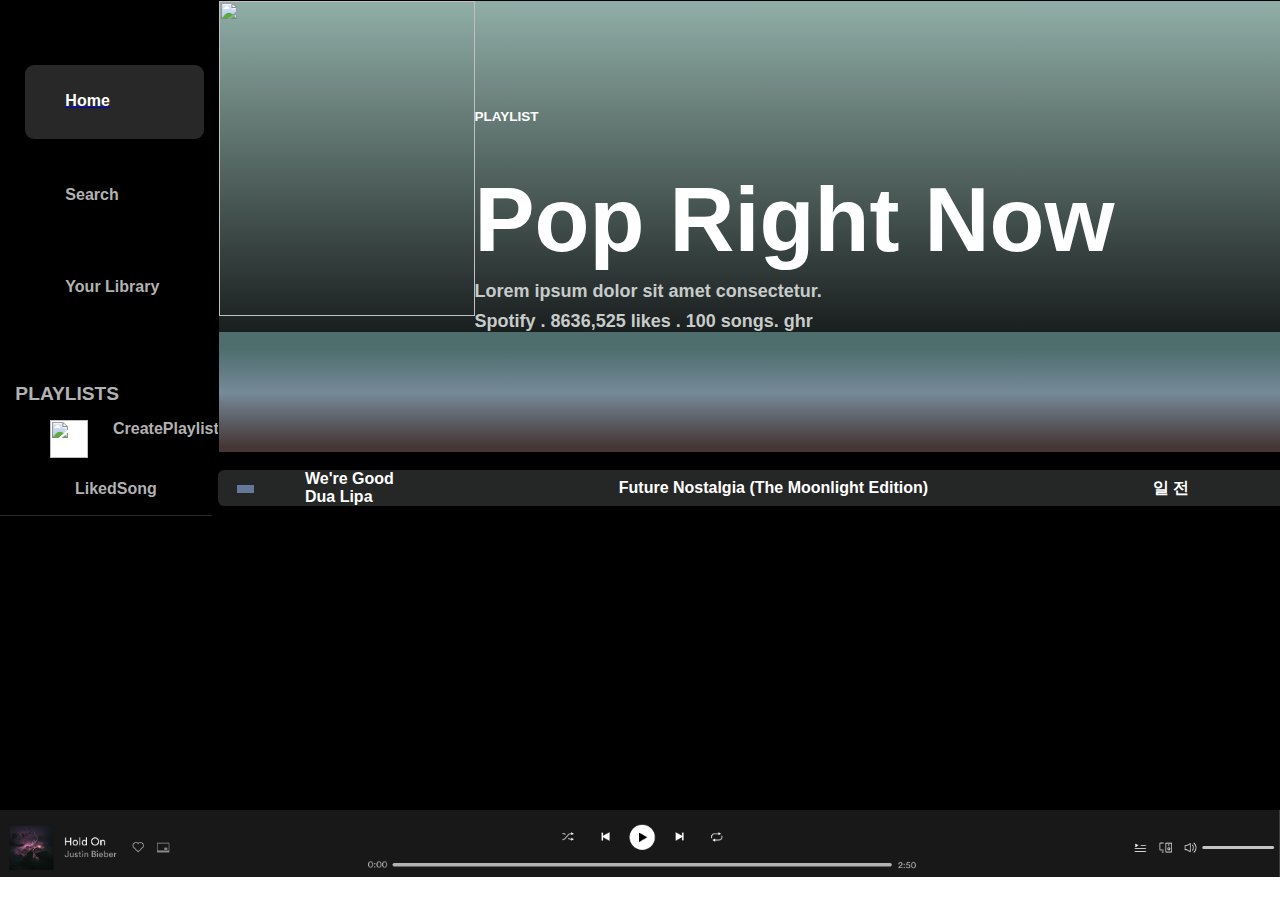
==== index1.html @ 63efadde "first commit" ====
<!DOCTYPE html>
<html lang="en">
  <head>
    <meta charset="UTF-8" />
    <meta name="viewport" content="width=device-width, initial-scale=1.0" />
    <title>Document</title>
    <link rel="stylesheet" href="style1.css" />
  </head>
  <body>
    <div class="spotify">
      <div class="left overflow-auto">
        <div class="header-wrapper">
          <div class="header">
            <img class="logo" src="/SPOTIFY_CLONE/Spotify logo.png" alt="" />
            <div class="header1">
              <a class="nextpage" href="./index.html">
                <div class="header1-img">
                  <img src="/SPOTIFY_CLONE/homelogo.png" alt="" />
                  Home
                </div>
              </a>
              <div class="header2-img">
                <img
                  class="left-headerimg2"
                  src="/SPOTIFY_CLONE/search.png"
                  alt=""
                />
                Search
              </div>
              <div class="header2-img">
                <img
                  class="left-headerimg2"
                  src="/SPOTIFY_CLONE/library.png"
                  alt=""
                />
                Your Library
              </div>
            </div>
          </div>
        </div>
        <p class="playlist-text">PLAYLISTS</p>
        <div class="sidebar-wrapper">
          <div class="sidebar">
            <div class="sidebar1">
              <div class="sidebar1-img">
                <img class="plus" src="/SPOTIFY_CLONE/plus.png" alt="" />
                CreatePlaylist
              </div>
              <div class="sidebar1-img">
                <img src="/SPOTIFY_CLONE/liked.png" alt="" />
                LikedSong
              </div>
            </div>
          </div>
        </div>
      </div>
      <div class="right overflow-auto">
        <div class="rightson1">
          <div class="mainwraptop1">
            <div class="mwleft">
              <img
                class="chinese"
                src="/SPOTIFY_CLONE/1-chinese.png"
                alt=""
              />
            </div>
            <div class="mwright">
              <div class="mwrighttext1">PLAYLIST</div>
              <div class="mwrighttext2">Pop Right Now</div>
              <div class="mwrighttext3">
                Lorem ipsum dolor sit amet consectetur.
              </div>
              <div class="mwrighttext4">
                Spotify<span class="text-4">
                  . 8636,525 likes . 100 songs. ghr</span
                >
              </div>
            </div>
          </div>
          <div class="mainwrapbottom2">
            <div class="div">
              <div class="icon">
                <img src="/SPOTIFY_CLONE/1-play.png" alt="" />
              </div>
              <div class="icon">
                <img src="/SPOTIFY_CLONE/1-heart.png" alt="" />
              </div>
              <div class="icon">
                <img src="/SPOTIFY_CLONE/1-more.png" alt="" />
              </div>
            </div>
            <div class="div2">
              <img src="/SPOTIFY_CLONE/title.png" alt="">
              <!-- <div class="icon">
                <div class="songnav">#</div>
                <div class="songnav">TITLE</div>
                <div class="songnav">ALBUM</div>
                <div class="songnav">DATE ADDED</div>
              </div> -->
            </div>
          </div>
        </div>
        <div class="rightson2">
         <div class="list1">
          <div class="list-1">
            <div class="list-11">
              <img class="listplay" src="/SPOTIFY_CLONE/list play.png" alt="">
            </div>
            <div class="list-11">
              <img src="/SPOTIFY_CLONE/list song img.png" alt="">
            </div>
            <div class="list-11">
              <div class="list-111">We're Good</div>
              <div class="list-111">Dua Lipa</div>
            </div>
          </div>
          <div class="list-1">
            Future Nostalgia (The Moonlight Edition)
          </div>
          <div class="list-1">
            일 전
          </div>
          <div class="list-1">
            <div class="list3">
              <img src="/SPOTIFY_CLONE/list heeart.png" alt="">
            </div>
            <div class="list3">
              2:45
            </div>
            <div class="list3">
              <img src="/SPOTIFY_CLONE/list play.png" alt="">
            </div>
          </div>
         </div>
        </div>
      </div>
      <div class="bottom">
        <img src="1-playbottom.png" alt="" />
      </div>
    </div>
  </body>
</html>
---- style1.css ----
::-webkit-scrollbar{
    display:none
}
*{
    margin:0px;
    padding: 0px;
    font-family:  sans-serif;
}
.spotify{
    overflow: hidden;
    width: 100vw;
    height: 100vh;
    display: flex;
    flex-direction:row;
}
.left{
    width: 17vw;
    height: 90vh;
    background-color: black;
}
*{
    margin: 0;
/*  
    color: white; */
    font-weight: 700;
}
.header-wrapper{
    width: 17vw;
}
.header{
    padding-left: 10px;
    /* color: white; */
    display:flex;
    flex-direction: column;
    width: 17vw;
}
.logo{
    padding-left: 10px;
    width: 30vw;
    padding: 25px;
    width: 15vw;
}
.header1{
    display:flex;
    flex-direction: column;
    padding-top: 15px;
    padding-left: 15px;
    padding-bottom:15px;
    justify-content: space-evenly;
    gap:20px;
    width: 14vw;
}
.nextpage{
    /* width: 10vw; */
}
.header1-img{
    /* width: 10vw; */
    height: 8vh;
    padding-left: 1.2vw;
    padding-bottom: 2px;
    text-align: center;
    display: flex;
    justify-content: left;
    gap: 25px;
    color: white;
    background-color: rgb(40, 40, 40);
    align-items: center;
    border-radius: 1vh;

}
.header2-img{
    height: 8vh;
    /* padding-bottom: 2px; */
    padding-left: 1.2vw;
    text-align: center;
    display: flex;
     align-items: center;
    justify-content: left;
    gap: 25px;
    color: rgb(178, 178, 178);

}
.left-headerimg2{
    color: rgb(178, 178, 178);
}
.playlist-text{
    padding-top: 5vh;
    color: rgb(178, 178, 178);
    padding-left: 1.2vw;
    font-size: 1.5vw;
  
}

.sidebar-wrapper{
    padding-left: 20px;
    width: 15vw;
    border-bottom: 0.1px solid rgb(40, 40, 40);

    

}
.sidebar1{
    display:flex;
    flex-direction: column;
    padding-top: 15px;
    padding-left: 10px;
    padding-bottom:15px;
    justify-content: space-evenly;
    gap:20px;
}
.sidebar1-img{
    padding-bottom: 2px;
    text-align: center;
    display: flex;
    justify-content: left;
    gap: 25px;
    padding-left: 20px;
    color: rgb(178, 178, 178);

}
.plus{
    background-color: white;
    width: 38px;
    height: 38px;
}
.your{
    background-color: green;
    width: 38px;
    height: 38px;
    border-radius: 1px;
}
.sidebar2{
    padding-top: 10px;
    padding-left: 30px;
    display:flex;
    flex-direction: column;
}
.sb2{
    padding: 10px;
    display:flex;
    flex-direction: column;
}
.install{
    padding-left: 40px;

}
.install-img{
    gap: 25px; 
}
.right{
    overflow-y: hidden;
    width: 85vw;
    height: 90vh;

}
.rightson1{
    border: 1px solid black;
    height: 50vh;
    width: 100vw;
    background: rgb(144,174,167);
    background: linear-gradient(180deg, rgba(144,174,167,1) 0%, rgba(15,18,18,1) 80%, rgba(1,1,1,1) 100%);

}

.mwrighttext1{
    padding-top: 12vh;
    font-size: 1.5vh;
    color: white;
}
.mwrighttext2{
    font-size: 10vh;
    padding-top: 5vh;
    color: white;
}
.mwrighttext3{
    font-size: 2vh;
    color: rgb(199, 203, 202);
    padding-top: 1vh;
}

.mwrighttext4{
    font-size: 2vh;
    color: rgb(199, 203, 202);
    padding-top: 1vh;
}
.icon{

    padding-left: 1vw;
    width: 7vw;
    height: 10vh;
    display: flex;
    flex-direction: row;

}
.chinese{
    width: 20vw;
    height: 35vh;
}
.mainwraptop1{
    /* background-image: url(/SPOTIFY_CLONE/1backtop.png);
    background: rgb(144,174,167);
background: linear-gradient(180deg, rgba(144,174,167,1) 0%, rgba(15,18,18,1) 80%, rgba(1,1,1,1) 100%); */
     display: flex;
     flex-direction:row;

     justify-content: left;
}
.mainwrapbottom2{

    height: 15vh;
    display: flex;
     flex-direction:column;
     background: rgb(78,110,110);
background: linear-gradient(180deg, rgba(78,110,110,1) 13%, rgba(118,138,152,1) 45%, rgba(69,54,54,1) 85%);
    /* align-items: center; */
}
.div{
    display: flex;
    height: 40vh !important;
    flex-direction:row;
    justify-content: left;
    height: 2vh;
}
.div1{
    display: flex;
    flex-direction:column;
    justify-content: left;
    height: 2vh;
}
.div2{
    display: flex;
    flex-direction:column;
    justify-content: left;
    height: 40vh !important;
}
.rightson2{
    padding-top: 2vh;
    height: 50vh;
    width: 100vw;
    background-color: black;
    /* border: 1px solid red; */
    
}

.list1{
    color: white;
    align-items: center;
    display: flex;
    flex-direction: row;
    width: 100vw;
    justify-content: space-between;
    background-color: rgb(37, 38, 38);
    border-radius: 0.5vw;

}
.list-1{
    padding-left: 1.5vw;
    display: flex;
    flex-direction: row;
    gap: 2vw;
    align-items: center;
}
.listplay{
    padding-left :1vh;
    border: 0.5vh solid rgb(102, 119, 153)
}

























.bottom{
    width: 100vw;
    height: 10vh;
    position: fixed;
    bottom: 0px;
    z-index: 100;
}
.bottom>img{
    width: 100%;
}
.bottom2{
    width: 100vw;
    position: fixed;
    bottom: 0px;
    z-index: 100;
}
.bottom2>img{
    width: 100%;
}
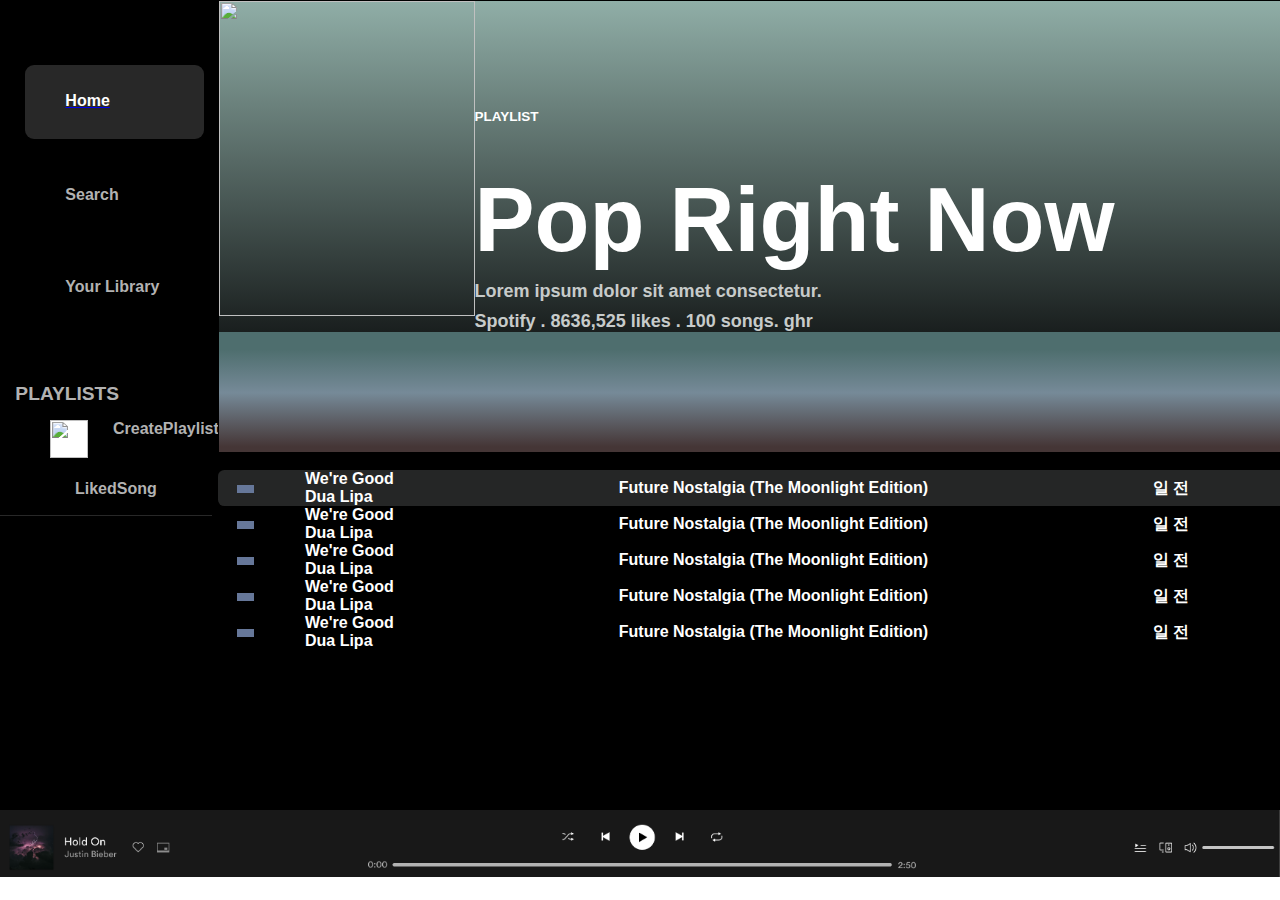
==== commit 10d54cba: "changed div" ====
--- a/index1.html
+++ b/index1.html
@@ -132,6 +132,130 @@
             </div>
           </div>
          </div>
+         <div class="list2">
+          <div class="list-1">
+            <div class="list-11">
+              <img class="listplay" src="/SPOTIFY_CLONE/list play.png" alt="">
+            </div>
+            <div class="list-11">
+              <img src="/SPOTIFY_CLONE/list song img.png" alt="">
+            </div>
+            <div class="list-11">
+              <div class="list-111">We're Good</div>
+              <div class="list-111">Dua Lipa</div>
+            </div>
+          </div>
+          <div class="list-1">
+            Future Nostalgia (The Moonlight Edition)
+          </div>
+          <div class="list-1">
+            일 전
+          </div>
+          <div class="list-1">
+            <div class="list3">
+              <img src="/SPOTIFY_CLONE/list heeart.png" alt="">
+            </div>
+            <div class="list3">
+              2:45
+            </div>
+            <div class="list3">
+              <img src="/SPOTIFY_CLONE/list play.png" alt="">
+            </div>
+          </div>
+         </div>
+         <div class="list2">
+          <div class="list-1">
+            <div class="list-11">
+              <img class="listplay" src="/SPOTIFY_CLONE/list play.png" alt="">
+            </div>
+            <div class="list-11">
+              <img src="/SPOTIFY_CLONE/list song img.png" alt="">
+            </div>
+            <div class="list-11">
+              <div class="list-111">We're Good</div>
+              <div class="list-111">Dua Lipa</div>
+            </div>
+          </div>
+          <div class="list-1">
+            Future Nostalgia (The Moonlight Edition)
+          </div>
+          <div class="list-1">
+            일 전
+          </div>
+          <div class="list-1">
+            <div class="list3">
+              <img src="/SPOTIFY_CLONE/list heeart.png" alt="">
+            </div>
+            <div class="list3">
+              2:45
+            </div>
+            <div class="list3">
+              <img src="/SPOTIFY_CLONE/list play.png" alt="">
+            </div>
+          </div>
+         </div>
+         <div class="list2">
+          <div class="list-1">
+            <div class="list-11">
+              <img class="listplay" src="/SPOTIFY_CLONE/list play.png" alt="">
+            </div>
+            <div class="list-11">
+              <img src="/SPOTIFY_CLONE/list song img.png" alt="">
+            </div>
+            <div class="list-11">
+              <div class="list-111">We're Good</div>
+              <div class="list-111">Dua Lipa</div>
+            </div>
+          </div>
+          <div class="list-1">
+            Future Nostalgia (The Moonlight Edition)
+          </div>
+          <div class="list-1">
+            일 전
+          </div>
+          <div class="list-1">
+            <div class="list3">
+              <img src="/SPOTIFY_CLONE/list heeart.png" alt="">
+            </div>
+            <div class="list3">
+              2:45
+            </div>
+            <div class="list3">
+              <img src="/SPOTIFY_CLONE/list play.png" alt="">
+            </div>
+          </div>
+         </div>
+         <div class="list2">
+          <div class="list-1">
+            <div class="list-11">
+              <img class="listplay" src="/SPOTIFY_CLONE/list play.png" alt="">
+            </div>
+            <div class="list-11">
+              <img src="/SPOTIFY_CLONE/list song img.png" alt="">
+            </div>
+            <div class="list-11">
+              <div class="list-111">We're Good</div>
+              <div class="list-111">Dua Lipa</div>
+            </div>
+          </div>
+          <div class="list-1">
+            Future Nostalgia (The Moonlight Edition)
+          </div>
+          <div class="list-1">
+            일 전
+          </div>
+          <div class="list-1">
+            <div class="list3">
+              <img src="/SPOTIFY_CLONE/list heeart.png" alt="">
+            </div>
+            <div class="list3">
+              2:45
+            </div>
+            <div class="list3">
+              <img src="/SPOTIFY_CLONE/list play.png" alt="">
+            </div>
+          </div>
+         </div>
         </div>
       </div>
       <div class="bottom">
--- a/style1.css
+++ b/style1.css
@@ -211,7 +211,8 @@
     display: flex;
      flex-direction:column;
      background: rgb(78,110,110);
-background: linear-gradient(180deg, rgba(78,110,110,1) 13%, rgba(118,138,152,1) 45%, rgba(69,54,54,1) 85%);
+background: linear-gradient(180deg, rgba(78,110,110,1) 13%,
+ rgba(118,138,152,1) 45%, rgba(69,54,54,1) 85%);
     /* align-items: center; */
 }
 .div{
@@ -235,7 +236,7 @@
 }
 .rightson2{
     padding-top: 2vh;
-    height: 50vh;
+    height: 40vh;
     width: 100vw;
     background-color: black;
     /* border: 1px solid red; */
@@ -263,6 +264,17 @@
 .listplay{
     padding-left :1vh;
     border: 0.5vh solid rgb(102, 119, 153)
+}
+.list2{
+    color: white;
+    align-items: center;
+    display: flex;
+    flex-direction: row;
+    width: 100vw;
+    justify-content: space-between;
+    background-color: black;
+    border-radius: 0.5vw;
+
 }
 
 
